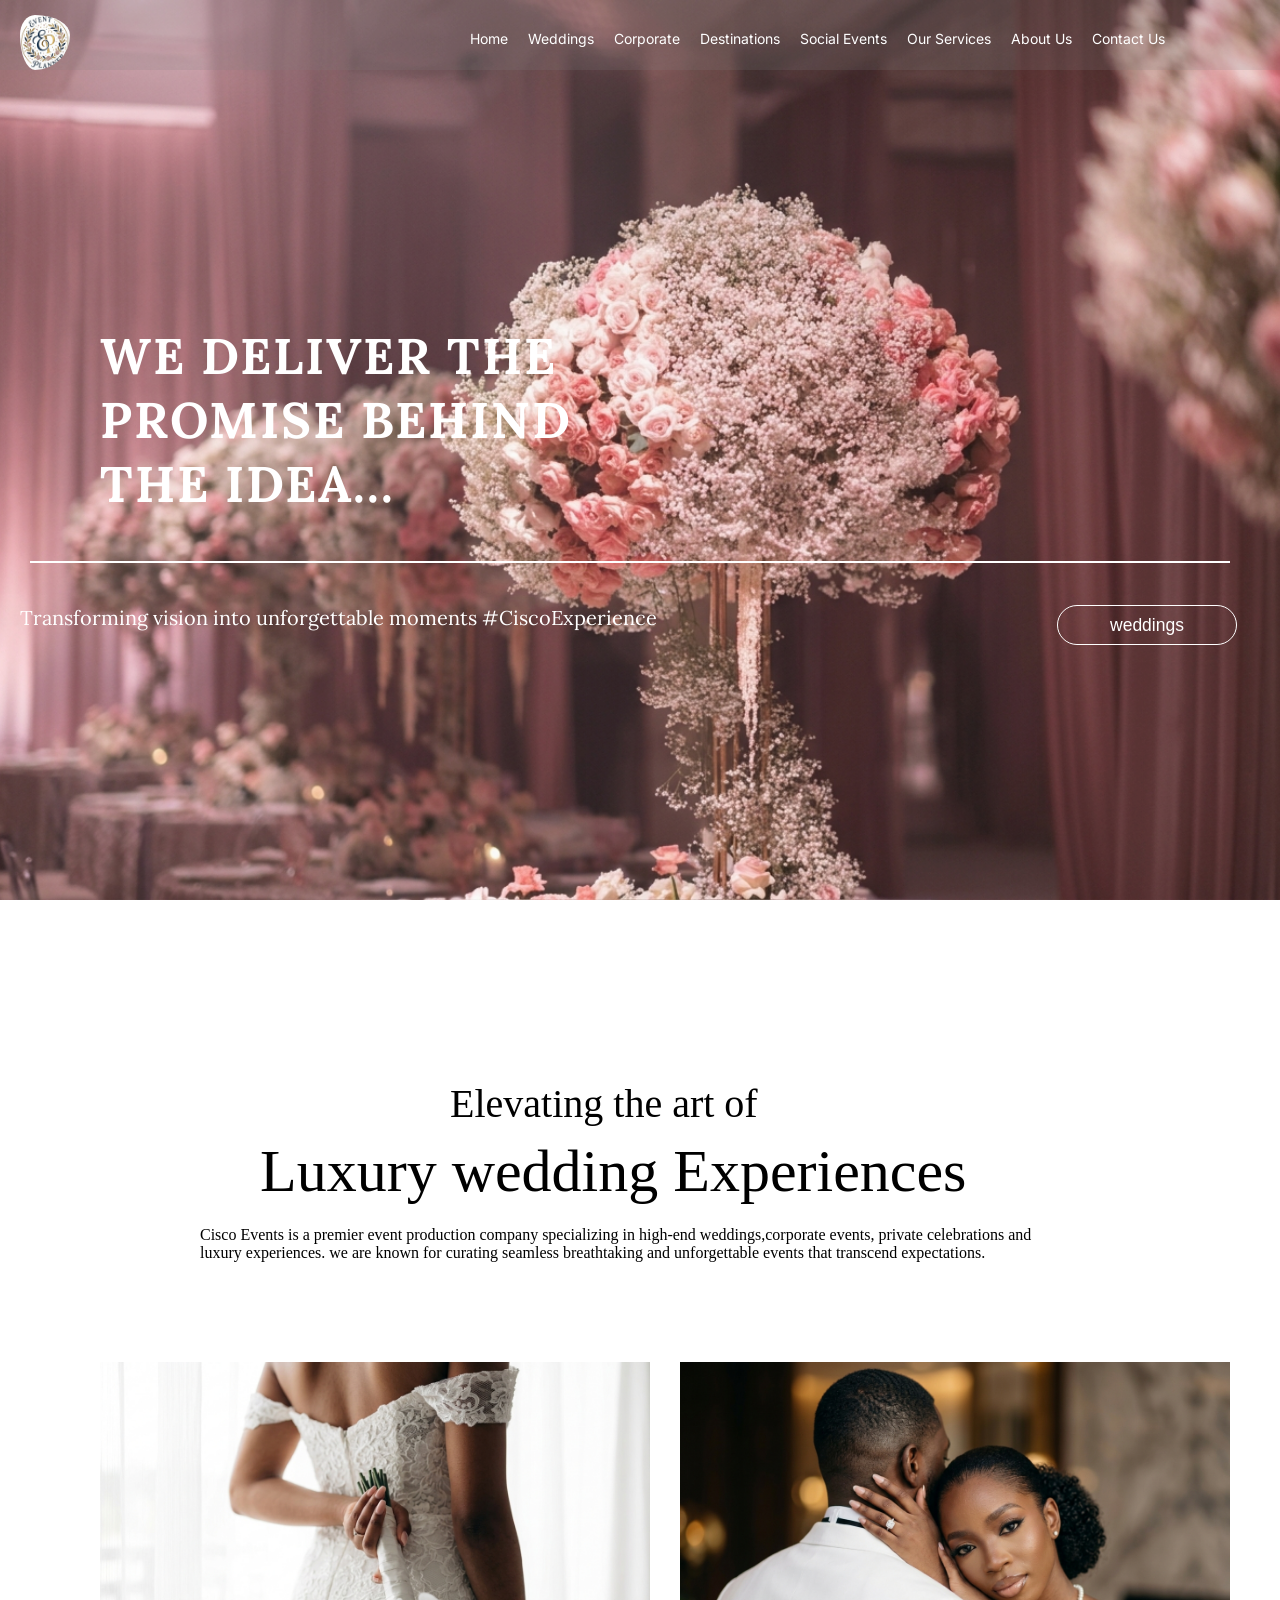
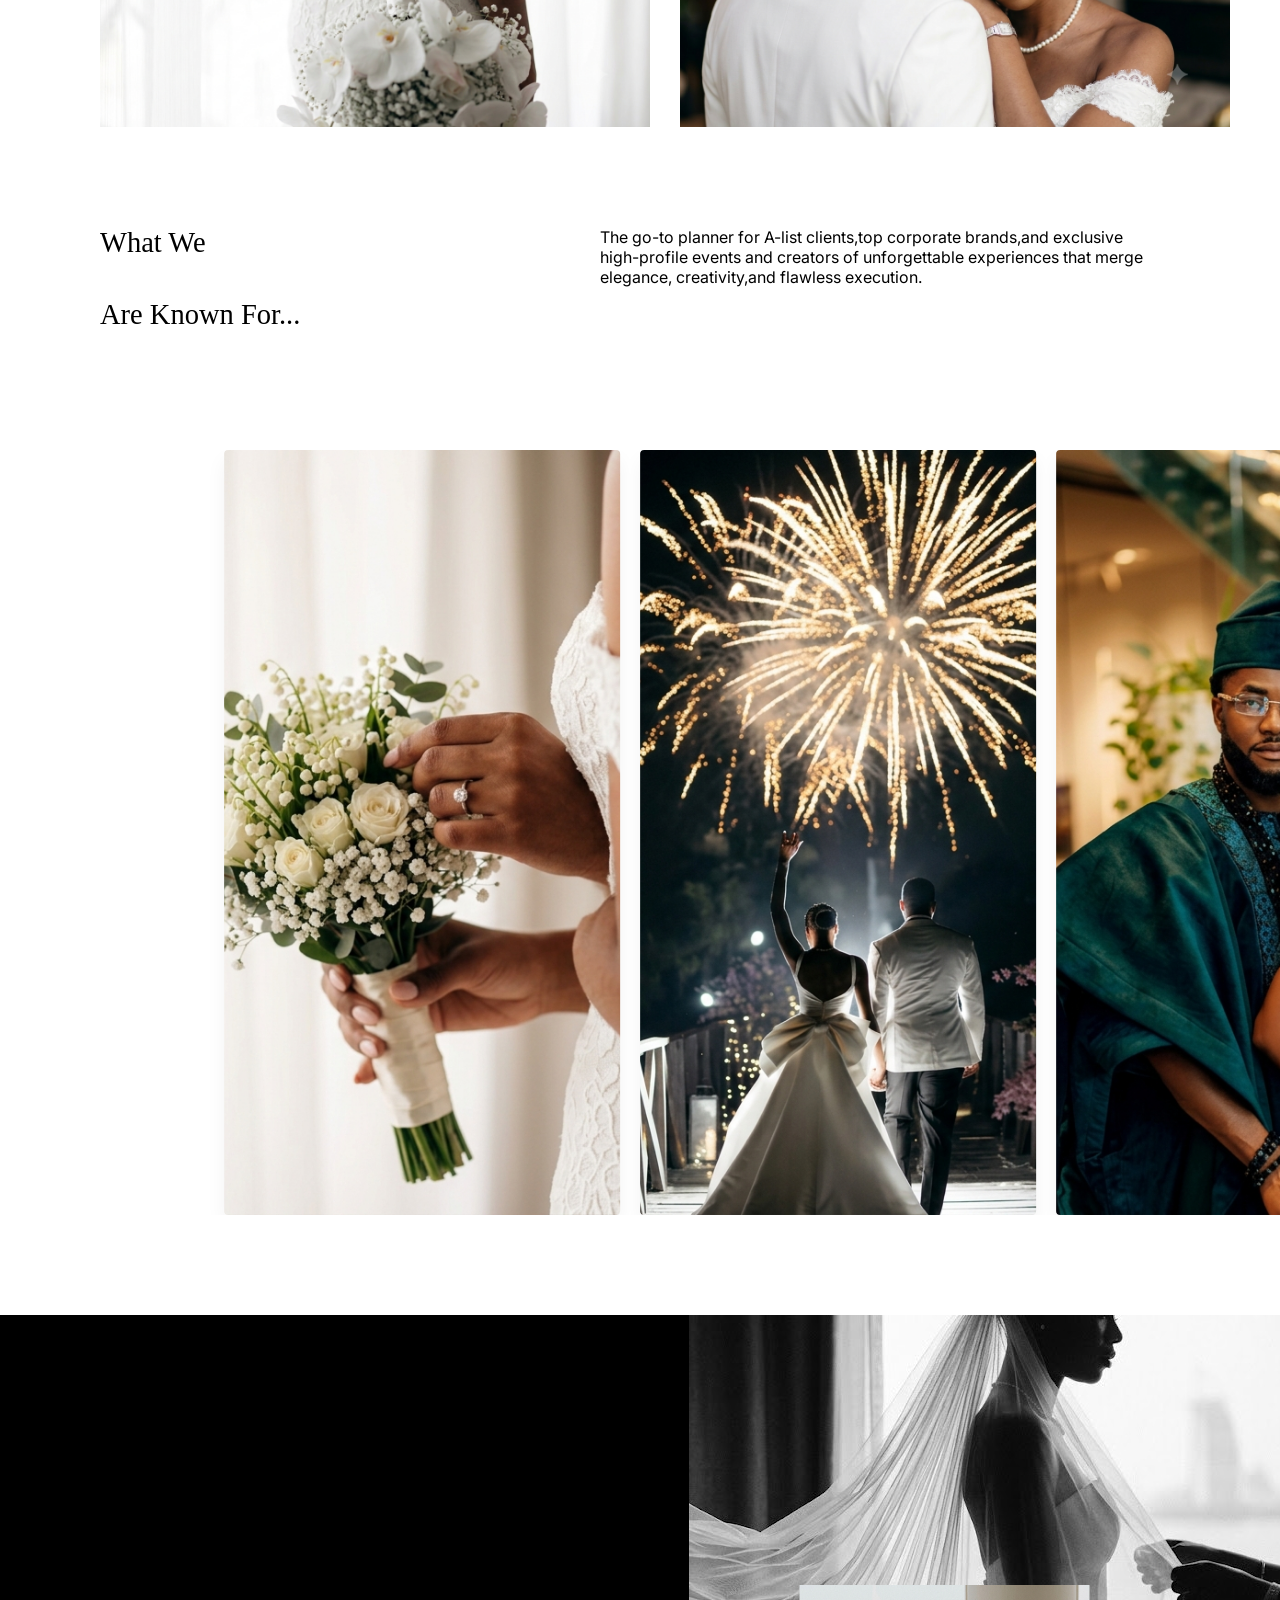
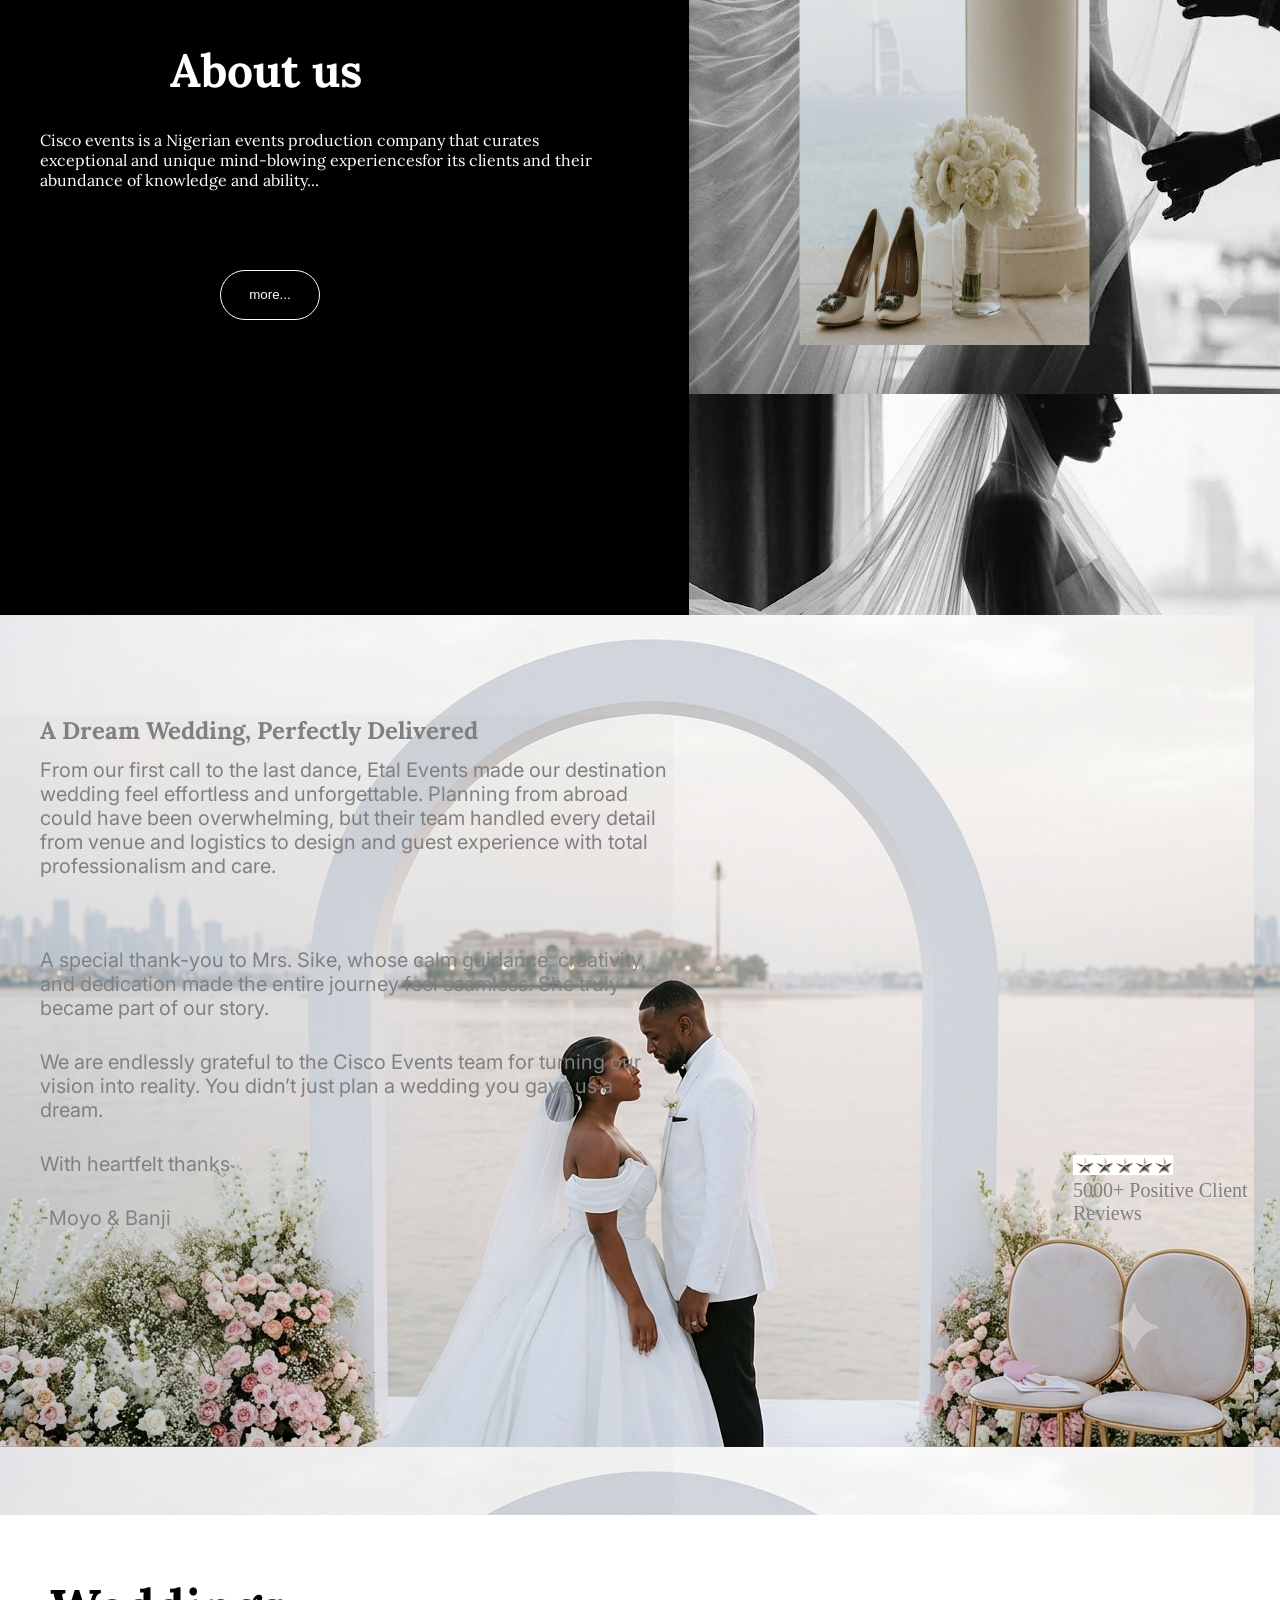
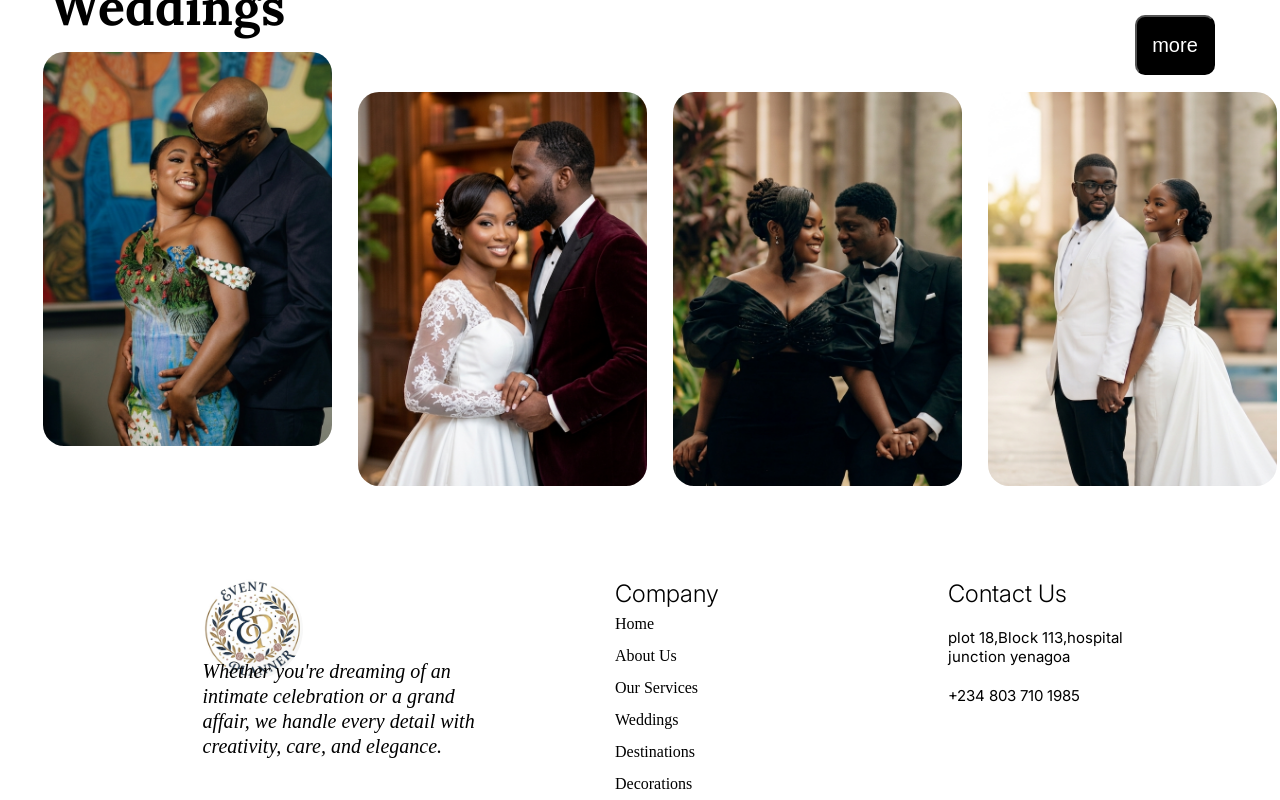
==== index.html @ 51848367 "first commit" ====
<!DOCTYPE html>
<html lang="en">
<head>
    <meta charset="UTF-8">
    <meta name="viewport" content="width=device-width, initial-scale=1.0">
    <title>event-plannerweb</title>
    <link rel="stylesheet" href="style.css">
    <script defer src="index.js"></script>
</head>
<body>
    <div class="desktop">
        <header>
            <nav>
                <img class="logo" src="/event-logo.png" alt="">
                <div class="nav-bar">
                    <a href="index.html">Home</a>
                    <a href="weddings.html">Weddings</a>
                    <a href="corporate.html">Corporate</a>
                    <a href="destinations.html">Destinations</a>
                    <a href="social-event.html">Social Events</a>
                    <a href="our-services.html">Our Services</a>
                    <a href="about-us.html">About Us</a>
                    <a href="https://wa.me/2347062812735" target="_blank">Contact Us</a>
                </div>
            </nav>
            <div class="slider-container">
                <div class="slider-content">
                    <h1>WE DELIVER THE PROMISE BEHIND THE IDEA...</h1>
                    <div class="liner">
                        <div class="line"></div>
                    </div>
                    <div class="underline">
                        <p>Transforming vision into unforgettable moments #CiscoExperience</p>
                        <a href="weddings.html">
                            <button>weddings</button>
                        </a>
                    </div>
                </div>
            </div>
        </header>
        <section class="desktop-section">
            <div class="top-sec">
                <h2>Elevating the art of </h2>
                <h1>Luxury wedding Experiences</h1>
                <p>Cisco Events is a premier event production
                   company specializing in high-end weddings,corporate events,
                   private celebrations and luxury experiences. we are known for curating seamless breathtaking and unforgettable events
                   that transcend expectations.
                </p>
            </div>
            <div class="images">
               <img class="flower" src="/flower.png" alt="">
               <img class="hug" src="/hug.png" alt="">
            </div>
            <div class="mid-sec">
               <div class="known">
                   <h1>What We</h1>
                   <h1>Are Known For...</h1>
                </div>
                <p>The go-to planner for A-list clients,top corporate brands,and exclusive high-profile events 
                and creators of unforgettable experiences that merge elegance, creativity,and flawless execution.
                </p>
            </div>
        </section>
        <main class="desktop-main">
            <div class="slider-container2">
               <div class="slider-track">
                    <div class="slide-group">
                        <div class="image-card" style="background-image: url(/background2.jpg);"></div>
                        <div class="image-card" style="background-image: url(/background3.jpg);"></div>
                        <div class="image-card" style="background-image: url(/background4.jpg);"></div>
                    </div>
                </div>
            </div>      
        </main>
        <div class="about-sec">
            <div class="black">
                <div class="about-text">
                    <h1>About us</h1>
                    <p>Cisco events is a Nigerian events production company
                    that curates exceptional and unique mind-blowing experiencesfor its clients
                    and their abundance of knowledge and ability...
                    </p>
                    <div class="butt">
                       <a href="about-us.html">
                        <button class="mor">more...</button>
                       </a>
                    </div>
                </div>
                <img class="shoe" src="/shoe.png" alt="">
            </div>
            <div class="image-back">
            </div>
        </div>
        <div class="new-sec">
            <div class="first-sec">
                <h2>A Dream Wedding, Perfectly Delivered</h2>
                <p>From our first call to the last dance, Etal Events made our destination wedding feel effortless and unforgettable. Planning from abroad could have been overwhelming, but their team handled every detail  from venue and logistics to design and guest experience with total professionalism and care.
                </p>
                <br>
                <p>A special thank-you to Mrs. Sike, whose calm guidance, creativity, and dedication made the entire journey feel seamless. She truly became part of our story.</p>
                <br>
                <p>We are endlessly grateful to the Cisco Events team for turning our vision into reality. You didn’t just plan a wedding you gave us a dream.</p>
                <br>
                <p>With heartfelt thanks</p>
                <br>
                <p>-Moyo & Banji</p>
            </div>
            <div class="star">
                <img src="/star.jpg" alt="">
                <p>5000+ Positive Client Reviews</p>
            </div>
        </div>
        <div class="weddings">
            <div class="wed">
                <h1>Weddings</h1>
                <a href="weddings.html">
                    <button class="black-butt">more</button>
                </a>
            </div>
        <div class="imaging">
            <div class="wedding-card">
                <img class="wed-im" src="/wedding1.jpg" alt="">
                <div class="text-overlay">
                   <h3 class="tt">Eniola & Tomiwa</h3>
                </div>
            </div>
            <div class="wedding-card">
                <img class="wed-im" src="/wedding2.jpg" alt="">
                <div class="text-overlay">
                   <h3 class="tt">Omotayo & Tobi</h3>
                </div>
            </div>
            <div class="wedding-card">
                <img class="wed-im" src="/wedding3.jpg" alt="">
                <div class="text-overlay">
                    <h3 class="tt">Wendy & Mavin</h3>
                </div>
            </div>
            <div class="wedding-card">
                <img class="wed-im" src="/wedding4.jpg" alt="">
                <div class="text-overlay">
                    <h3 class="tt">Chioma & Olarewaju</h3>
                </div>
            </div>
        </div>
    
        <footer>
            <div class="first-foot">
                <img src="/event-logo.png" alt="">
                <p>Whether you're dreaming of an intimate celebration or a grand affair, we handle every detail with creativity, care, and elegance.</p>
            </div>
            <div class="second-foot">
                <h2>Company</h2>
                <a href="index.html">Home</a>
                <a href="about-us.html">About Us</a>
                <a href="our-services.html">Our Services</a>
                <a href="weddings.html">Weddings</a>
                <a href="destinations.html">Destinations</a>
                <a href="">Decorations</a>
            </div>
            <div class="third-foot">
                <h2>Contact Us</h2>
                <p>plot 18,Block 113,hospital junction
                    yenagoa
                </p>
                <p>+234 803 710 1985</p>
            </div>
        </footer>
    </div>
    </div>



<!-- MOBILE STARTS -->





    <div class="mobile">
        <div id="mobile-head" class="mobile-header">
            <div class="mobile-nav">
                <img src="/event-logo.png" alt="">
                <button class="menu-toggle" id="menuToggle" aria-label="Toggle navigation">
                   <span class="line line-1"></span>
                   <span class="line line-2"></span>
                </button>
                <nav class="nav-menu" id="navMenu"> <!-- Make sure there is NO 'active' class here -->
                    <a href="#home">Home</a>
                    <a href="weddings.html">Weddings</a>
                    <a href="about-us.html">About Us</a>
                    <a href="our-services.html">Our Services</a>
                    <a href="https://wa.me/2347062812735" target="_blank">Contact Us</a>
                </nav>
            </div>
            <h1>WE DELIVER THE PROMISE BEHIND THE IDEA...</h1>
            <div class="blank"></div>
            <p>Transforming vision into unforgettable moments #CiscoExperience</p>
        </div>
        <main class="mobile-main">
            <h2>Elevating the art of</h2>
            <h1>Luxury Wedding Experiences</h1>
            <p>Transforming vision into unforgettable moments #CiscoExperience</p>
            <br>
            <br>
            <div class="mob-flow">
                <img class="mobile-flower" src="/flower.png" alt="">
                <br>
                <br>
                <img class="mobile-hug" src="/hug.png" alt="">
            </div>
        </main>
        <section class="mobile-section">
            <div class="mobile-known">
                <h1>What We</h1>
                <h1>Are Known For...</h1>
            </div>
            <p>The go-to planner for A-list clients,top corporate brands,and exclusive high-profile events 
                and creators of unforgettable experiences that merge elegance, creativity,and flawless execution.</p>
        </section>
        <div class="marquee-container">
           <div class="marquee-content">
                <!-- Original Set of Images -->
               <img src="/background1.jpg" alt="Luxury Decor">
               <img src="/background2.jpg" alt="Wedding Setup">
               <img src="/background3.jpg" alt="Reception Detail">
               <img src="/background4.jpg" alt="Corporate Event">
    
               <!-- Exact Duplicate Set (for seamless looping) -->
               <img src="/background5.jpg" alt="Luxury Decor" >
               <img src="/background1.jpg" alt="Wedding Setup" >
               <img src="/background3.jpg" alt="Reception Detail" >
               <img src="/background5.jpg" alt="Corporate Event" >
            </div>
        </div>
        <div class="mobile-about">
            <div class="mobile-stack">
                <img class="mobile-black" src="/black.jpg" alt="">
                <img class="mobile-shoe" src="/shoe.png" alt="">
            </div>
            <h1>About us</h1>
            <p>Cisco events is a Nigerian events production company that curates exceptional and unique mind-blowing experiences for its clients and their abundance of knowledge and ability…</p>
            <button class="mobile-butt">more</button>
        </div>
        <div class="mobile-nest">
            <div class="mobile-dream">
                <p> overwhelming, but their team handled every detail  from venue and logistics to design and guest experience with total professionalism and care.
                </p>
                <br>
                <p>A special thank-you to Mrs. Sike, whose calm guidance, creativity, and dedication made the entire journey feel seamless. She truly became part of our story.</p>
                <br>
                <p>We are endlessly grateful to the Cisco Events team for turning our vision into reality. You didn’t just plan a wedding you gave us a dream.</p>
                <br>
                <p>With heartfelt thanks</p>
                <br>
                <p>-Moyo & Banji</p>
            </div>
            <div class="mobile-star">
                <img src="/mobile-star.png" alt="">
                <p>5000+ Positive Client Reviews</p>
            </div>
        </div>
        <div class="mobile-weddings">
            <h1>Weddings</h1>
            <button class="wed-butt">more</button>
        </div>
        <div class="mobile-parent">
            <div class="mobile-first">
                <img src="/wedding1.jpg" alt="">
                <img src="/wedding2.jpg" alt="">
            </div>
            <div class="mobile-second">
                <img src="/wedding3.jpg" alt="">
                <img src="/wedding4.jpg" alt="">
            </div>
        </div>
        <h2 class="trust">Trusted by industry leaders</h2>
        <div class="logo-show">
            <div class="logos">
                <img src="/shell-logo.png" alt="">
                <img src="/marvel-logo.png" alt="">
                <img src="/lekoil-logo.png" alt="">
                <img src="/shell-logo.png" alt="">
                <img src="/marvel-logo.png" alt="">
                <img src="/lekoil-logo.png" alt="">


                <img src="/shell-logo.png" alt="" aria-hidden="true">
                <img src="/marvel-logo.png" alt="" aria-hidden="true">
                <img src="/lekoil-logo.png" alt="" aria-hidden="true">
                <img src="/shell-logo.png" alt="" aria-hidden="true">
                <img src="/marvel-logo.png" alt="" aria-hidden="true">
                <img src="/lekoil-logo.png" alt="" aria-hidden="true">

            </div>
        </div>
        <div class="mobile-footer">
            <div class="mob-con">
                <img src="/event-logo.png" alt="">
            </div>
            <p>Whether you're dreaming of an intimate </p>
            <p>celebration or a grand affair,we handle</p>
            <p>every detail with creativity, care, and</p>
            <p>elegance.</p>

            <h3 class="company">company</h3>
            <div class="mobile-ref">
                <a href="index.html">Home</a>
                <a href="about-us.html">About Us</a>
                <a href="our-services.html">Our Services</a>
                <a href="weddings.html">Weddings</a>
                <a href="destinations.html">Destinations</a>
                <a href="destinations.html">Decorations</a>
            </div>
        </div>
    </div>
</body>
</html>
---- style.css ----
@import url('https://fonts.googleapis.com/css2?family=Corinthia:wght@400;700&family=DM+Sans:ital,opsz,wght@0,9..40,100..1000;1,9..40,100..1000&family=Inter:ital,opsz,wght@0,14..32,100..900;1,14..32,100..900&family=Lora:ital,wght@0,400..700;1,400..700&family=Roboto:ital,wght@0,100..900;1,100..900&display=swap');
@import url('https://fonts.googleapis.com/css2?family=DM+Sans:ital,opsz,wght@0,9..40,100..1000;1,9..40,100..1000&family=Inter:ital,opsz,wght@0,14..32,100..900;1,14..32,100..900&family=Lora:ital,wght@0,400..700;1,400..700&display=swap');
@import url('https://fonts.googleapis.com/css2?family=DM+Sans:ital,opsz,wght@0,9..40,100..1000;1,9..40,100..1000&family=Inter:ital,opsz,wght@0,14..32,100..900;1,14..32,100..900&family=Lora:ital,wght@0,400..700;1,400..700&family=Roboto:ital,wght@0,100..900;1,100..900&display=swap');
@view-transition {
  navigation: auto;
}

*{
    margin: 0;
    padding: 0;
    box-sizing: border-box;
}

html {
  scroll-behavior: smooth;
}

body {
    overflow-x: hidden;
    view-transition-name: main-card;
    scroll-behavior: smooth;
    width: 100%;
    height: 100vh;
}

::view-transition-old(main-card) {
    animation: 0.4s ease both slide-out;
} 

::view-transition-new(main-card) {
    animation: 0.4s ease both slide-out;
}

@keyframes slide-out {
    from {opacity: 1; transform: translateX(0);}
    to {opacity: 0; transform: translateX(-20px);}
}

@keyframes slide-in {
    from {opacity: 0; transform: translateY(-20px);}
    to {opacity: 1; transform: translateX(0);}
}

header {
    display: flex;
    background-attachment: fixed;
    background-repeat: no-repeat;
    background-position: center;
    background-size: cover;
}

.slider-container {
    /* position: relative; */
    width: 100%;
    height: 100vh;
    overflow: hidden;
    background: rgba(128, 128, 128, 0.03);
}



.slide {
    width: 100%;
    height: 100%;
    background-size: cover;
    background-position: center;
    background-repeat: no-repeat;
}



.slider-content {
    position: absolute;
    color: white;
    top: 36%;
} 

.slider-content h1 {
    opacity: 0;
    transform: translateX(100%);
    transition: opacity 0.8s ease-out, transform 0.8s cubic-bezier(0.25, 1, 0.5, 1);
    font-size: 50px;
    width: 650px;
    padding-left: 100px;
    letter-spacing: 2px;
    padding-bottom: 45px;
    font-family: "Lora", serif;
}

.slider-content h1.active {
  opacity: 1;
  transform: translateY(0);
}

nav {
    display: flex;
    position: absolute;
    gap: 400px;
    position: fixed;
    width: 1400px;
    background-color: rgba(128, 128, 128, 0.194);
    z-index: 1;
    transform: translateY(-50%);
    transition: opacity 1.0s ease-out, transform 0.8s cubic-bezier(0.25, 1, 0.5, 1);
}

nav.active {
  opacity: 1;
  transform: translateY(0);
}

.logo {
    width: 70px;
    height: 70px;
    border-radius: 50%;
    padding-top: 15px;
    padding-left: 20px;
}


.nav-bar {
    display: flex;
    width: 800px;
    gap: 20px;
    padding-top: 30px;
}

.nav-bar a {
    color: white;
    text-decoration: none;
    font-size:  14px;
    height: 20px;
    font-family: "inter", sans-serif;
}

.nav-bar a:hover {
    color: gray;
    transform: translateY(-5px) scale(1.09);
}


.liner {
    width: 1500px;
    height: 4px;
    padding-left: 30px;

}

.line {
    width: 1200px;
    height: 1.5px;
    background-color: white;
    opacity: 0;
    transform: translateX(50%);
    transition: opacity 0.8s ease-out, transform 0.8s cubic-bezier(0.25, 1, 0.5, 1);
}

.line.active {
  opacity: 1;
  transform: translateY(0);
}

.underline {
    display: flex;
    padding-top: 40px;
    padding-left: 20px;
    gap: 400px;
    
}

.underline p {
    color: white;
    font-size: 20px;
    font-family: "Lora", serif;
    opacity: 0;
    transform: translateY(40px);
    transition: opacity 0.8s ease-out, transform 0.8s cubic-bezier(0.25, 1, 0.5, 1);
}

.underline p.active {
  opacity: 1;
  transform: translateY(0);
}

.underline button {
    width: 180px;
    height:     40px;
    color: white;
    border: 1px solid white;
    background-color: transparent;
    border-radius: 30px;
    cursor: pointer;
    font-size: 17.5px;
    font-weight: 100;
    opacity: 0;
    transform: translateY(40px);
    transition: opacity 0.8s ease-out, transform 0.8s cubic-bezier(0.25, 1, 0.5, 1);
}

.underline button.active {
  opacity: 1;
  transform: translateY(0);
}

.underline button:hover {
    transform: translateX(-7px) scale(1.20);
}

.desktop-section {
    display: flex;
    flex-direction: column;
    padding-top: 180px;
    padding-left: 100px;
    height: 600px;
}

.top-sec {
    display: flex;
    flex-direction: column;
    width: 600px;
    padding-left: 100px;
}

.top-sec h2 {
    padding-left: 250px;
    font-size: 40px;
    font-weight: 300;
    width: 600px;
    transform: translateX(100%);
    transition: opacity 0.8s ease-out, transform 0.8s cubic-bezier(0.25, 1, 0.5, 1);
}

.top-sec h2.active {
  opacity: 1;
  transform: translateY(0);
}

.top-sec h1 {
    padding-left: 60px;
    padding-top: 10px;
    font-size: 60px;
    width: 1200px;
    font-weight: 300;
    transform: translateX(50%);
    transition: opacity 0.8s ease-out, transform 0.8s cubic-bezier(0.25, 1, 0.5, 1);
}

 
.top-sec h1.active {
  opacity: 1;
  transform: translateY(0);
}


.top-sec p {
    width: 850px;
    padding-top: 20px;
    transform: translateY(40px);
    transition: opacity 0.8s ease-out, transform 0.8s cubic-bezier(0.25, 1, 0.5, 1);
}

.top-sec p.active {
  opacity: 1;
  transform: translateY(0);
}

.images {
    display: flex;
    gap: 30px;
}

.images img {
    width: 550px;
    padding-top: 60px;
    transform: translateY(40px);
    transition: opacity 0.8s ease-out, transform 0.8s cubic-bezier(0.25, 1, 0.5, 1);
}

.images img.active {
  opacity: 1;
  transform: translateY(0);
}

.mid-sec {
    display: flex;
    gap: 300px;
    padding-top: 140px;
}


.mid-sec p {
    width: 550px;
    font-family: "inter", sans-serif;
    transform: translateY(40px);
    transition: opacity 0.8s ease-out, transform 0.8s cubic-bezier(0.25, 1, 0.5, 1);
}

.mid-sec p.active {
  opacity: 1;
  transform: translateY(0);
}

.known {
    font-size: 19px;
}

.known h1 {
    font-weight: 100;
    transform: translateY(40px);
    transition: opacity 0.8s ease-out, transform 0.8s cubic-bezier(0.25, 1, 0.5, 1);
}

.known h1.active {
  opacity: 1;
  transform: translateY(0);
}

.desktop-main {
    padding-top: 550px;
}


.slider-container2 {
    position: relative;
    width: 100vw;
    height: 85vh;
    overflow-x: hidden;
}

.slider-track {
    display: flex;
    width: 200vw;
    height: 100%;
}

.slide-group {
    display: flex;
    width: 100vw;
    height: 100%;
    justify-content: space-around;
    padding: 0 2vw;
    gap: 20px;
}

.image-card {
    flex: 1;
    height: 100%;
    background-size: cover;
    background-position: center;
    border-radius: 4px;
    box-shadow: 0 10px 20px rgba(0,0,0,0.05);
    transform: translateX(50%);
    transition: opacity 0.8s ease-out, transform 0.8s cubic-bezier(0.25, 1, 0.5, 1);
}

.image-card.active {
  opacity: 1;
  transform: translateY(0);
}


.about-sec {
    display: flex;
    padding-top: 100px;
}

.black {
    display: flex;
    align-items: center;
    background-color: black;
    color: white;
    width: 700px;
    height: 100vh;
}

.shoe {
    position: absolute;
    width: 290px;
    height: 360px;
    left: 50%; 
    transform: translateX(55%);
    transition: opacity 0.8s ease-out, transform 0.8s cubic-bezier(0.25, 1, 0.5, 1);
}

.shoe.active {
  opacity: 1;
  transform: translateY(0);
}



.about-text {
    display: flex;
    flex-direction: column;
    padding-left: 20px;
}

.about-text h1 {
    padding-left: 150px;
    font-size: 46px;
    font-family: "lora", sans-serif;
    transform: translateY(40px);
    transition: opacity 0.8s ease-out, transform 0.8s cubic-bezier(0.25, 1, 0.5, 1);
}

.about-text h1.active {
  opacity: 1;
  transform: translateY(0);
}

.about-text p {
    width: 600px;
    padding-left: 20px;
    padding-top: 30px;
    font-family: "Lora", serif;
    transform: translateY(40px);
    transition: opacity 0.8s ease-out, transform 0.8s cubic-bezier(0.25, 1, 0.5, 1);
}

.about-text p.active {
  opacity: 1;
  transform: translateY(0);
}

.butt {
    width: 600px;
    height: 100px;
    padding-left: 200px;
    padding-top: 40px;
}

.mor {
    width: 100px;
    height: 50px;
    border-radius: 30px;
    background-color: transparent;
    color: white;
    cursor: pointer;
    border: 1px solid white;
    transform: translateY(40px);
    transition: opacity 0.8s ease-out, transform 0.8s cubic-bezier(0.25, 1, 0.5, 1);
}

.mor.active {
  opacity: 1;
  transform: translateY(0);
}

.mor:hover {
    color: #000000;
    background-color: white;
    transform: scale(1.1);
}

.image-back {
    background-image: url(/black.jpg);
    background-color: rgba(18, 11, 11, 0.103);
    width: 600px;
}

.new-sec {
    display: flex;
    gap: 400px;
    padding-top: 100px;
    height: 100vh;
    background-image: url(/love.png);
    
}

.first-sec {
    width: 800px;
    padding-left: 40px;
    background: rgba(18, 11, 11, 0.02);

   
}
.first-sec h2 {
    color: gray;
    font-family: "lora", sans-serif;
    transform: translateY(40px);
    transition: opacity 0.8s ease-out, transform 0.8s cubic-bezier(0.25, 1, 0.5, 1);
}

.first-sec h2.active {
  opacity: 1;
  transform: translateY(0);
}

.first-sec p {
    padding-top: 12px;
    color: gray;
    font-size: 20px;
    font-family: "inter", sans-serif;
    transform: translateY(40px);
    transition: opacity 0.8s ease-out, transform 0.8s cubic-bezier(0.25, 1, 0.5, 1);
}

.first-sec p.active {
  opacity: 1;
  transform: translateY(0);
}

.star {
    padding-top: 400px;
}

.star p {
    color: gray;
    font-size: 20px;
    transform: translateY(40px);
    transition: opacity 0.8s ease-out, transform 0.8s cubic-bezier(0.25, 1, 0.5, 1);
}

.star p.active {
  opacity: 1;
  transform: translateY(0);
}

.star img {
    width: 100px;
    transform: translateY(40px);
    transition: opacity 0.8s ease-out, transform 0.8s cubic-bezier(0.25, 1, 0.5, 1);
}

.star img.active {
  opacity: 1;
  transform: translateY(0);
}

.weddings {
    display: flex;  
    flex-direction: column;
    height: 700px;
    gap: 10px;
}

.wed {
    display: flex;
    height: 200px;
    gap: 850px;
    padding-top: 60px;
    padding-left: 50px;
}

.wed h1 {
    font-size: 50px; 
    font-family: "lora", sans-serif;
    transform: translateY(40px);
    transition: opacity 0.8s ease-out, transform 0.8s cubic-bezier(0.25, 1, 0.5, 1);
}

.wed h1.active {
  opacity: 1;
  transform: translateY(0);
}

.black-butt {
    width: 80px;
    height: 60px;
    border-radius: 10px;
    color: white;
    background-color: black;
    font-size: 20px;
    cursor: pointer;
    transform: translateY(40px);
    transition: opacity 0.8s ease-out, transform 0.8s cubic-bezier(0.25, 1, 0.5, 1);
}

.black-butt.active {
  opacity: 1;
  transform: translateY(0);
}

.black-butt:hover {
    background-color: rgba(128, 128, 128, 0.228);
    color: #000000;
    border: none;
}

.imaging {
    display: flex;
    padding-left: 40px;
    gap: 20px;

}


    
.wedding-card {
    width: 300px;
    height: 400px;
    position: relative;
    border-radius: 24px;      
    overflow: hidden;     
    cursor: pointer;
    border: 3px solid transparent;
    transform: translateY(40px);
    transition: opacity 0.8s ease-out, transform 0.8s cubic-bezier(0.25, 1, 0.5, 1); 
}

.wedding-card.active {
  opacity: 1;
  transform: translateY(0);
}

     
.wed-im {
    width: 100%;
    height: 100%;
    object-fit: cover;
    /* transition: transform 0.5 ease;  */
} 

.text-overlay {
    position: absolute;
    bottom: 0;
    left: 0;
    width: 100%;
    height: 50%;
    background: linear-gradient(to top, rgba(0, 0, 0, 0.8) 0%, rgba(0, 0, 0, 0) 100%);
    display: flex;
    align-items: flex-end;
    justify-content: center;
    padding-bottom: 30px;
    opacity: 0;
    transition: opacity 0.4s ease;
}

.tt {
    color: white;
    font-size: 33px;
    font-family: "Corinthia", cursive;
    margin: 0;
    transform: translateY(20px);
    transition: transform 0.4s ease;
}

.wedding-card:hover .text-overlay {
    opacity: 1;
}

.wedding-card:hover .tt {
    transform: translateY(0);
}

.wedding-card:hover .wed-im {
    transform: scale(1.07);
}

.new-main {
    height: 200px;
    padding-bottom: 1200px;
}

footer {
    display: flex;
    /* gap: 200px; */
    justify-content: space-evenly;
    height: 300px;
    width: 100%;
    padding-top: 40px;
    padding-left: 50px;
}

.first-foot {
    display: flex;
    flex-direction: column;
    gap: 20px;
    padding-left: 20px;
    width: 300px;
    transform: translateY(40px);
    transition: opacity 0.8s ease-out, transform 0.8s cubic-bezier(0.25, 1, 0.5, 1);
}

.first-foot.active {
  opacity: 1;
  transform: translateY(0);
}



.first-foot p {
    line-height: 25px;
    font-style: italic;
    font-size: 20px;
    transform: translateY(40px);
    transition: opacity 0.8s ease-out, transform 0.8s cubic-bezier(0.25, 1, 0.5, 1);
}

.first-foot p.active {
  opacity: 1;
  transform: translateY(0);
}

.first-foot img {
    width: 100px;
    height: 100px;
    border-radius: 50%;
    transform: translateY(40px);
    transition: opacity 0.8s ease-out, transform 0.8s cubic-bezier(0.25, 1, 0.5, 1);
}

.first-foot img.active {
  opacity: 1;
  transform: translateY(0);
}

.second-foot {
    display: flex;
    flex-direction: column;
    width: 200px;
    transform: translateY(40px);
    transition: opacity 0.8s ease-out, transform 0.8s cubic-bezier(0.25, 1, 0.5, 1);
}

.second-foot.active {
  opacity: 1;
  transform: translateY(0);
}

.second-foot h2 {
    font-family: "inter", sans-serif;
    font-weight: 300;
    transform: translateY(40px);
    transition: opacity 0.8s ease-out, transform 0.8s cubic-bezier(0.25, 1, 0.5, 1);
}

.second-foot h2.active {
  opacity: 1;
  transform: translateY(0);
}

.second-foot a {
    text-decoration: none;
    color: #000000;
    line-height: 32px;
    transform: translateY(40px);
    transition: opacity 0.8s ease-out, transform 0.8s cubic-bezier(0.25, 1, 0.5, 1);
}

.second-foot a.active {
  opacity: 1;
  transform: translateY(0);
}

.second-foot a:hover {
    font-size: 20px;
}

.third-foot {
    display: flex;
    flex-direction: column;
    transform: translateY(40px);
    transition: opacity 0.8s ease-out, transform 0.8s cubic-bezier(0.25, 1, 0.5, 1);
}

.third-foot.active {
  opacity: 1;
  transform: translateY(0);
}

.third-foot p {
    width: 200px;
    padding-top: 20px;
    font-family: "inter", sans-serif;
    font-size: 15px;
    transform: translateY(40px);
    transition: opacity 0.8s ease-out, transform 0.8s cubic-bezier(0.25, 1, 0.5, 1);
}

.third-foot p.active {
  opacity: 1;
  transform: translateY(0);
}
  
.third-foot h2 {
    font-family: "inter", sans-serif;
    font-family: 20px;
    font-weight: 300;
    transform: translateY(40px);
    transition: opacity 0.8s ease-out, transform 0.8s cubic-bezier(0.25, 1, 0.5, 1);
}

.third-foot h2.active {
  opacity: 1;
  transform: translateY(0);
}

.mobile {
    display: none;
}




@media screen and (max-width: 768px) {
    body{
        display: flex;
        align-items: center;
        justify-content: center;
        flex-direction: column;
    }
    
    .desktop {
        display: none;
    }

    .mobile {
        padding-top: 500%;
        display: flex;
        align-items: center;
        justify-content: center;
        flex-direction: column;
        width: 100%;
        height: fit-content;
    }

    .mobile-header {
        display: flex;
        align-items: center;
        justify-content: center;
        flex-direction: column;
        background-attachment: fixed;
        background-repeat: no-repeat;
        background-position: center;
        background-size: cover;
        height: 800px;
        width: 100%;
        gap: 20px;
        background-size: cover;
    }
    
   /* ==========================================================================
   1. NAVIGATION CONTAINER & LOGO
   ========================================================================== */
.mobile-nav {
    display: flex;
    justify-content: space-between;
    align-items: center;
    padding: 20px;
    width: 100%;
    background-color: #11111145; /* Dark theme match */
    color: #fff;
    position: relative;
    z-index: 100;
    box-sizing: border-box;
}

/* ==========================================================================
   2. HAMBURGER BUTTON (Outer Wrapper)
   ========================================================================== */
.menu-toggle {
    background: none;
    border: none;
    cursor: pointer;
    display: flex;
    flex-direction: column;
    justify-content: space-between;
    width: 30px;
    height: 16px; /* Height determines the spacing between the 2 lines */
    padding: 0;
    position: relative;
    z-index: 101;
}

/* ==========================================================================
   3. HAMBURGER LINES (Default Closed State - Parallel Lines)
   ========================================================================== */
.line {
    display: block;
    width: 100%;
    height: 2px;
    background-color: #fff;
    transition: transform 0.3s ease, opacity 0.3s ease;
    transform-origin: center; /* Crucial for rotating cleanly from the middle */
}

/* Ensure lines start perfectly flat on page load */
.line-1 {
    transform: translateY(0) rotate(0deg);
}

.line-2 {
    transform: translateY(0) rotate(0deg);
}

/* ==========================================================================
   4. ACTIVE STATE (When clicked, form a clean "X")
   ========================================================================== */
/* Move line 1 down to the middle and spin it 45 degrees */
.menu-toggle.active .line-1 {
    transform: translateY(7px) rotate(45deg); 
} 

/* Move line 2 up to the middle and spin it -45 degrees */
.menu-toggle.active .line-2 {
    transform: translateY(-7px) rotate(-45deg);
}

/* ==========================================================================
   5. DROPDOWN MENU (Default Closed State - Completely Hidden)
   ========================================================================== */
.nav-menu {
    position: absolute;
    top: 100%;
    left: 0;
    width: 100%;
    background-color: black;
    display: flex; /* Keep flex layout but hide it visually */
    flex-direction: column;
    align-items: center;
    gap: 20px;
    padding: 40px 0;
    
    /* --- KEY FIXES FOR HIDING --- */
    opacity: 0;
    visibility: hidden; /* This completely hides the menu on page load */
    transform: translateY(-10px); /* Slightly tucked up */
    transition: opacity 0.3s ease, transform 0.3s ease, visibility 0.3s ease;
}

/* ==========================================================================
   6. DROPDOWN MENU ACTIVE STATE (Slides down & fades in when clicked)
   ========================================================================== */
.nav-menu.active {
    opacity: 1;
    visibility: visible; /* Makes it interactive and visible */
    transform: translateY(0px); /* Slides down to original position */
}

/* Links Styling */
.nav-menu a {
    color: #fff;
    text-decoration: none;
    font-size: 1.2rem;
    letter-spacing: 1px;
    transition: color 0.2s;
}

.nav-menu a:hover {
    color: #c5a880; /* Gold/champagne hover */
}


    .nav-menu a {
        color: #fff;
        text-decoration: none;
        font-size: 1.2rem;
        letter-spacing: 1px;
        transition: color 0.2s;
    }

    .nav-menu a:hover {
        color: #c5a880; /* Subtle gold/champagne hover color */
    }

    .nav-menu.active {
        opacity: 1;
        visibility: visible;
        transform: translateY(0px);
    }



    .mobile-nav img {
        width: 50px;
        height: 50px;
        border-radius: 50%;
    }

    .mobile-header h1 {
        width: 600px;
        text-align: center;
        color: white;
        padding-top: 75px;
        font-size: 46px;
    }

    .blank {
        width: 500px;
        height: 1px;
        border: 1px solid white;
    }

    .mobile-header p {
        color: white;
        font-size: 20px;
    }

    .mobile-main {
        display: flex;
        flex-direction: column;
        text-align: center;
        padding-top: 30px;
        height: 650px;
    }

    .mobile-flower {
        width: 700px;
        height: 300px;
        object-fit: cover;
    }

    .mobile-hug {
        width: 700px;
        height: 300px;
        object-fit: cover;
    }

    .mobile-section {
        display: flex;
        flex-direction: column;
        padding-top: 150px;
        padding-left: 30px;
        width: 100%;
    }

    .mobile-known {
        display: flex;
        flex-direction: column;
    }

    .mobile-known h1 {
        font-weight: 300;
    }

    .mobile-section p {
        width: 500px;
        padding-top: 15px;
        font-family: "inter", sans-serif;
        font-size: 14px;
    }

    /* 1. Hide the horizontal scrollbar */
.marquee-container {
  overflow: hidden;
  width: 100%;
  white-space: nowrap;
  display: flex;
  background-color: #ffffff; /* Clean luxury background */
  padding: 20px 0;
}

/* 2. Track holding the images */
.marquee-content {
  display: flex;
  gap: 20px; /* Space between images */
  /* Adjust '30s' to make the scroll faster or slower */
  animation: scrollContinuous 30s linear infinite; 
}

/* 3. Style individual images */
.marquee-content img {
  width: 350px; /* Match the size of the luxury portrait images */
  height: 450px;
  object-fit: cover;
  border-radius: 4px; /* Subtle soft edges */
  flex-shrink: 0; /* Stop images from compressing */
}

/* 4. Optional: Pause the scroll when the user hovers over it */
/* .marquee-container:hover .marquee-content {
  animation-play-state: paused;
} */

/* 5. The Infinite Loop Animation */
@keyframes scrollContinuous {
  0% {
    transform: translateX(0);
  }
  100% {
    /* Moves the track left by half its total width (one full set of images) */
    transform: translateX(-50%);
  }
}

.mobile-about {
    display: flex;
    flex-direction: column; 
    background-color: black;
    width: 100%;
    height: 550px;
    padding-left: 20px;
    padding-top: 15px;
}

.mobile-stack {
    display: flex;
    flex-direction: column;
    position: relative;
}

.mobile-black {
    width: 670px;
    height: 300px;
    flex-shrink: 0;
}

.mobile-shoe {
    width: 200px;
    top: 20%;
    left: 5%;
    position: absolute;
}

.mobile-about h1 {
    color: white;
    padding-top: 20px;
}

.mobile-about p {
    color: white;
    padding-top: 20px;
    padding-bottom: 20px;
}

.mobile-butt {
    width: 100px;
    height: 35px;
    color: white;
    background-color: black;
    border: 1px solid white;
    border-radius: 30px;
    
}

.mobile-nest {
    background-image: url(/love.png);
    width: 100%;
    background-position: center;
    background-size: cover;
}

.mobile-dream {
    display: flex;
    width: 100%;
    height: 400px;
    flex-direction: column;
}

.mobile-dream p {
    width: 620px;
    padding-top: 7px;
    padding-left: 9px;
    color: gray;    
}

.mobile-star {
    display: flex;
    width: 100%;
    flex-direction: column;
    padding-left: 500px;
    padding-bottom: 30px;
}

.mobile-star img {
    width: 100px;
}

.mobile-weddings {
    display: flex;
    width: 100%;
    height: 150px;
    gap: 500px;
    padding-left: 30px;
    padding-top: 30px;
}

.wed-butt {
    width: 50px;
    height: 40px;
    border-radius: 10px;
    background-color: #000000;
    color: white;
    border: none;
}

.mobile-parent {
    display: flex;
    flex-direction: column;
    gap: 20px;
}

.mobile-first {
    display: flex;
    gap: 20px;
}

.mobile-first img {
    width: 300px;
    height: 320px;
    border-radius: 24px;
    object-fit: cover;
}

.mobile-second {
    display: flex;
    gap: 20px;
}

.mobile-second img {
    width: 300px;
    height: 320px;
    border-radius: 24px;
    object-fit: cover;  
}

.trust {
    padding-top: 30px;
    font-family: "inter", sans-serif;
    font-size: 16px;
}

.logo-show {
    overflow-x: hidden;
  width: 100%;
  white-space: nowrap;
  display: flex;
  background-color: #ffffff; /* Clean luxury background */
  padding: 20px;
  padding-top: 30px;
}

.logos {
     display: flex;
     align-items: center;
  gap: 20px; /* Space between images */
  /* Adjust '30s' to make the scroll faster or slower */
  animation: scrollContinuous 60s linear infinite; 
}

.logos img {
    width: 150px;
    height: 50px;
    object-fit: contain;
}

.mobile-footer {
    display: flex;
    flex-direction: column;
    padding-top: 60px;
    text-align: center;
}

.mobile-footer p {
    font-family: "inter", sans-serif;
    font-size: 13px;
    padding-top: 5px;
}

.mob-con {
    width: 100%;
    padding-left: 10px;
}

.mobile-footer img {
    width: 80px;
    height: 80px;
    border-radius: 50%;
}

.company {
    padding-top: 10px;
}

.mobile-ref {
    display: flex;
    flex-direction: column;
}

.mobile-ref a {
    text-decoration: none;
    color: #000000;
    font-family: "inter", sans-serif;
    font-size: 13px;
    padding-top: 10px;

}


}


@media screen and (max-width: 450px) {
    .mobile {
        padding-top: 3700px;
    }

     .mobile-header {
        display: flex;
        align-items: center;
        justify-content: center;
        flex-direction: column;
        background-attachment: fixed;
        background-repeat: no-repeat;
        background-position: center;
        background-size: cover;
        height: 800px;
        width: 450px;
        gap: 20px;
        background-size: cover;
    }

    .mobile-header h1 {
        width: 400px;
        font-size: 30px;
    }

    .blank {
        width: 400px;
    }

    .mobile-header p {
        font-size: 13px;
        font-family: "inter", sans-serif;
    }

    .mobile-main h1 {
        font-size: 30px;
    }

    .mobile-main p {
        font-size: 13px;
    }

    .marquee-content img {
        width: 200px;
        height: 380px;
    }

    .mobile-flower {
        width: 400px;
        height: 300px;
        object-fit: cover;
    }

    .mob-flow {
        width: 100%;
        padding-left: 20px;
    }

    .mobile-hug {
        width: 400px;
    }

    .mobile-section p {
        width: 400px;
    }

    .mobile-black {
        width: 400px;
    }

    .mobile-shoe {
        width: 150px;
        left: 2%;
    }

    .mobile-dream p {
        width: 400px;
    }

    .mobile-star {
        padding-left: 60px;
    }

    .mobile-weddings {
        gap: 200px;
        padding-top: 55px;
        padding-left: 20px;
    }

    .mobile-first {
        width: 450px;
        padding-left: 20px;
    }

    .mobile-first img {
        width: 200px;
    }

    .mobile-second {
        padding-left: 20px;
    }

    .mobile-second img {
        width: 200px;
    }


}


@media screen and (max-width: 320px) {


    .mobile {
        overflow-x: hidden;
    }


    .mobile-header {
        display: flex;
        align-items: center;
        justify-content: center;
        flex-direction: column;
        background-attachment: fixed;
        background-repeat: no-repeat;
        background-position: center;
        background-size: cover;
        height: 800px;
        width: 320px;
        gap: 20px;
        padding-bottom: 30px;
        
    }

    .blank {
        width: 290px;
    }

    .mobile-header p {
        font-size: 12px;
        padding-bottom: 10px;
        padding-left: 10px;
    }

    .mobile-nav img {
        width: 50px;
        height: 50px;
    }

    .mobile-header h1 {
        width: 320px;
    }

    .marquee-container {
        padding-bottom: 390px;
        width: 320px;
    }

    .mobile-about {
        padding-top: 30px;
        padding-bottom: 20px;
    }

    .mob-flow {
        width: 100%;
        padding-left: 0px;
    }

    .mobile-flower {
        width: 80%;
    }

    .mobile-hug {
        width: 80%;
    }

    .mobile-known {
        padding-top: 20px;
    }

    .mobile-known h1 {
        font-size: 20px;
    }

    .mobile-section p {
        width: 90%;
        font-size: 14px;
    }

    .mobile-black {
        width: 100%;
    }

    .mobile-dream p {
        width: 100%;
    }

    .mobile-weddings {
        padding-bottom: 20px;
        gap: 90px;
    }

    .mobile-parent {
        width: 100%;
        gap: 15px;
    }

    .mobile-first {
        width: 320px;
        gap: 15px;
    }

    .mobile-second {
        gap: 15px;
    }

    .logo-show {
        width: 100%;
        overflow: visible;
    }


    .mobile-first img {
        width: 135px;
    }

    .mobile-second img {
        width: 135px;
    }

}
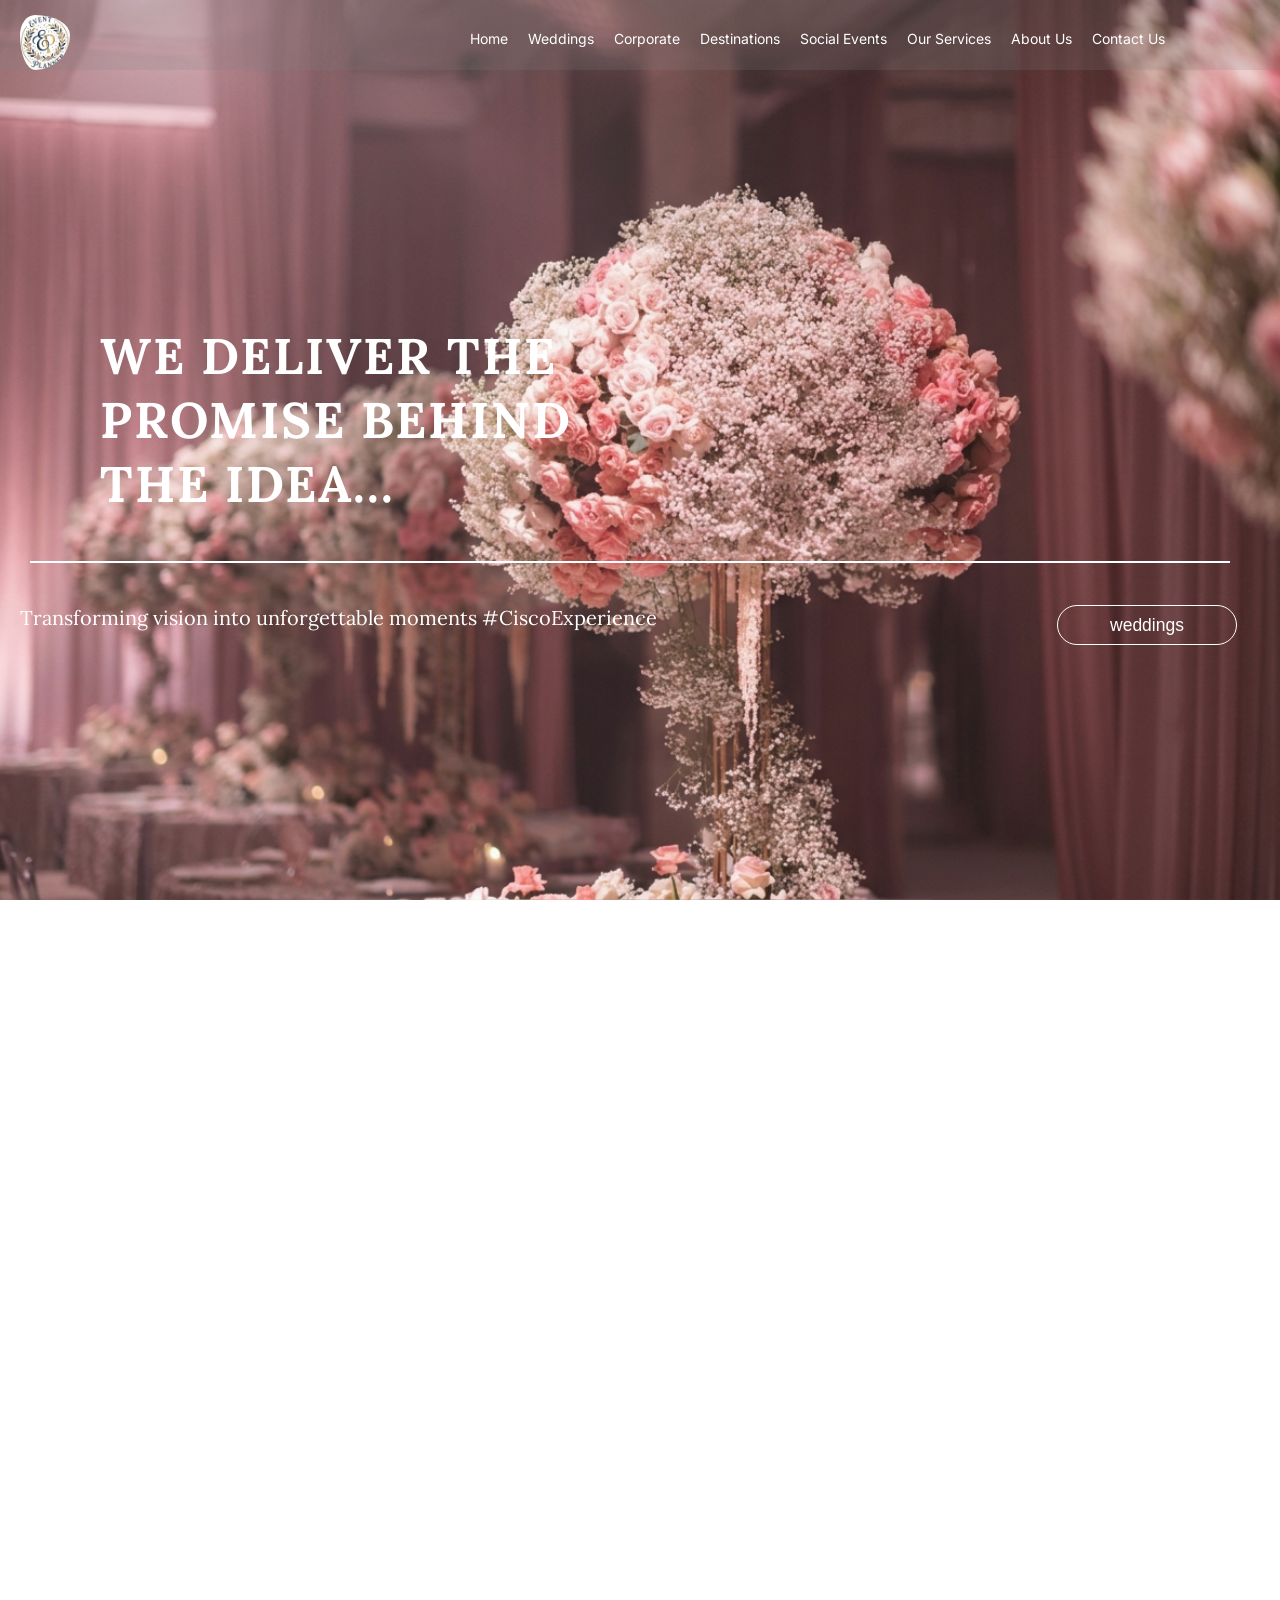
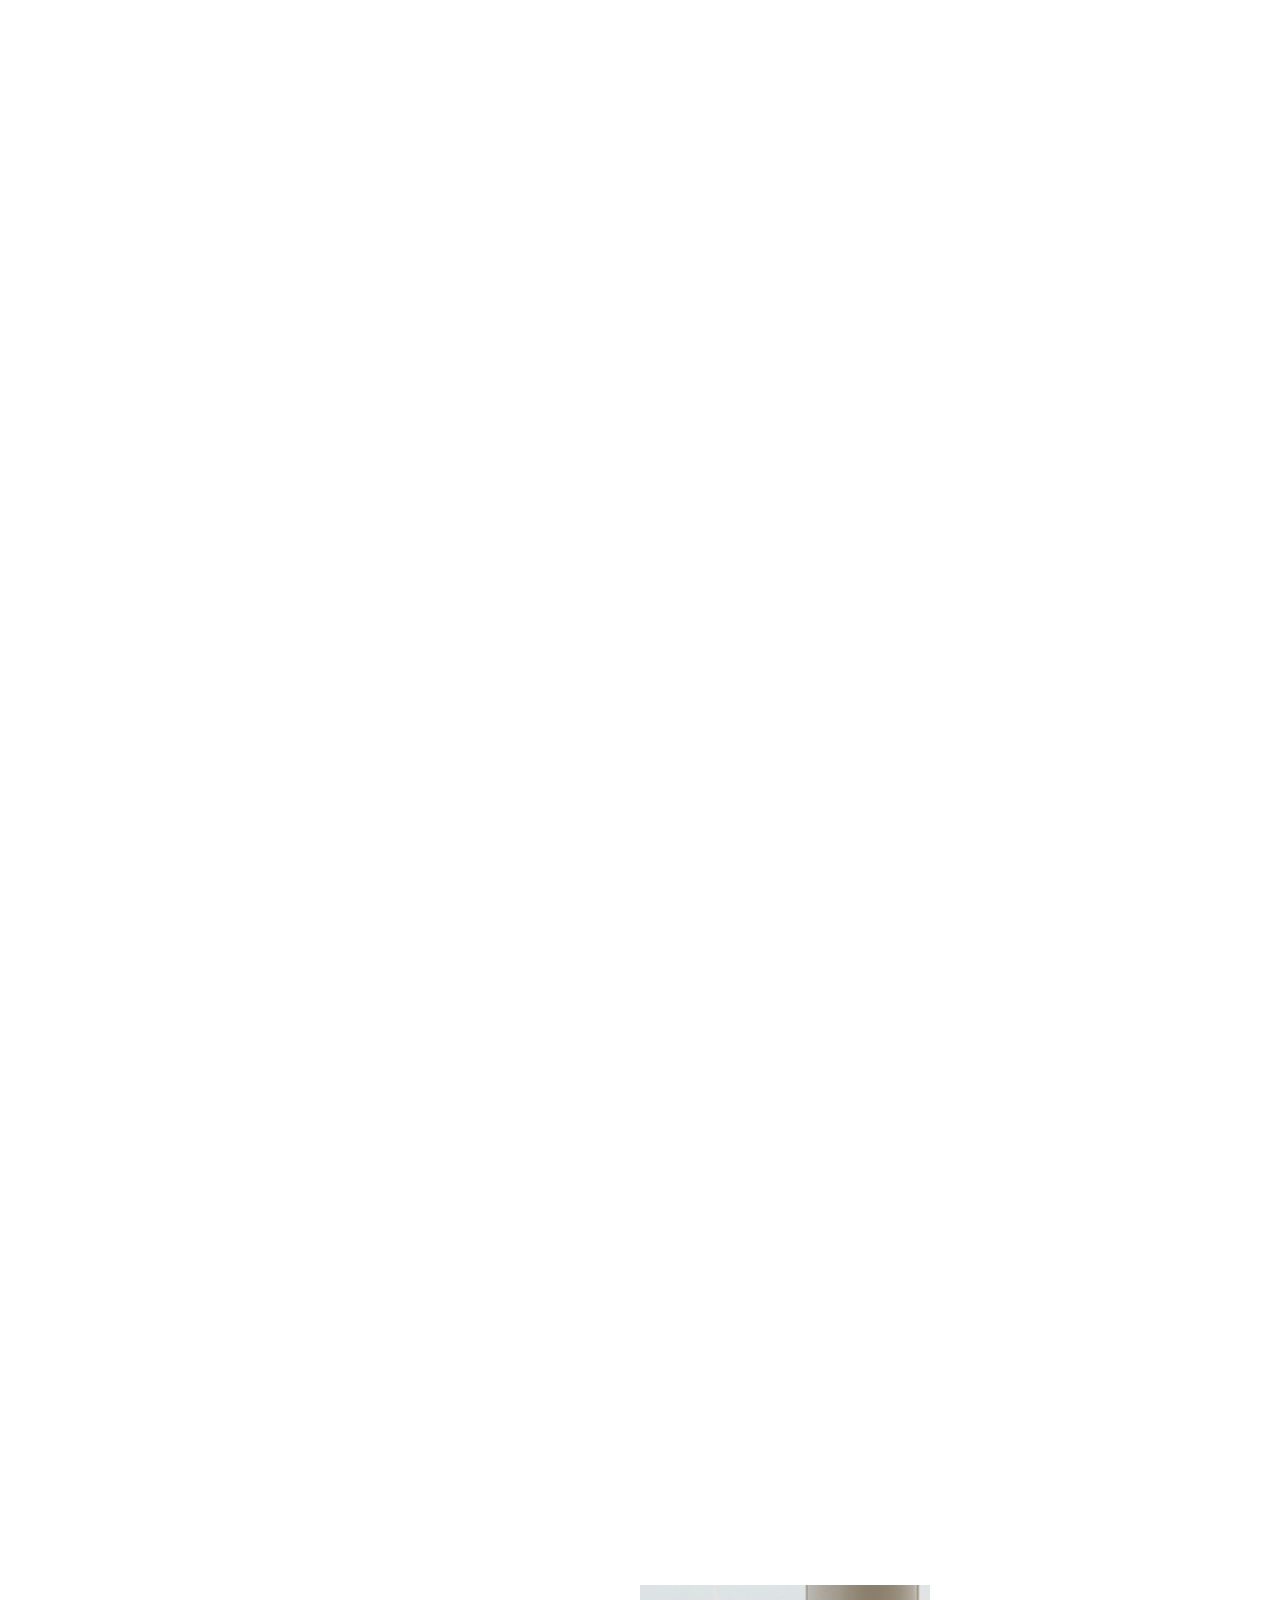
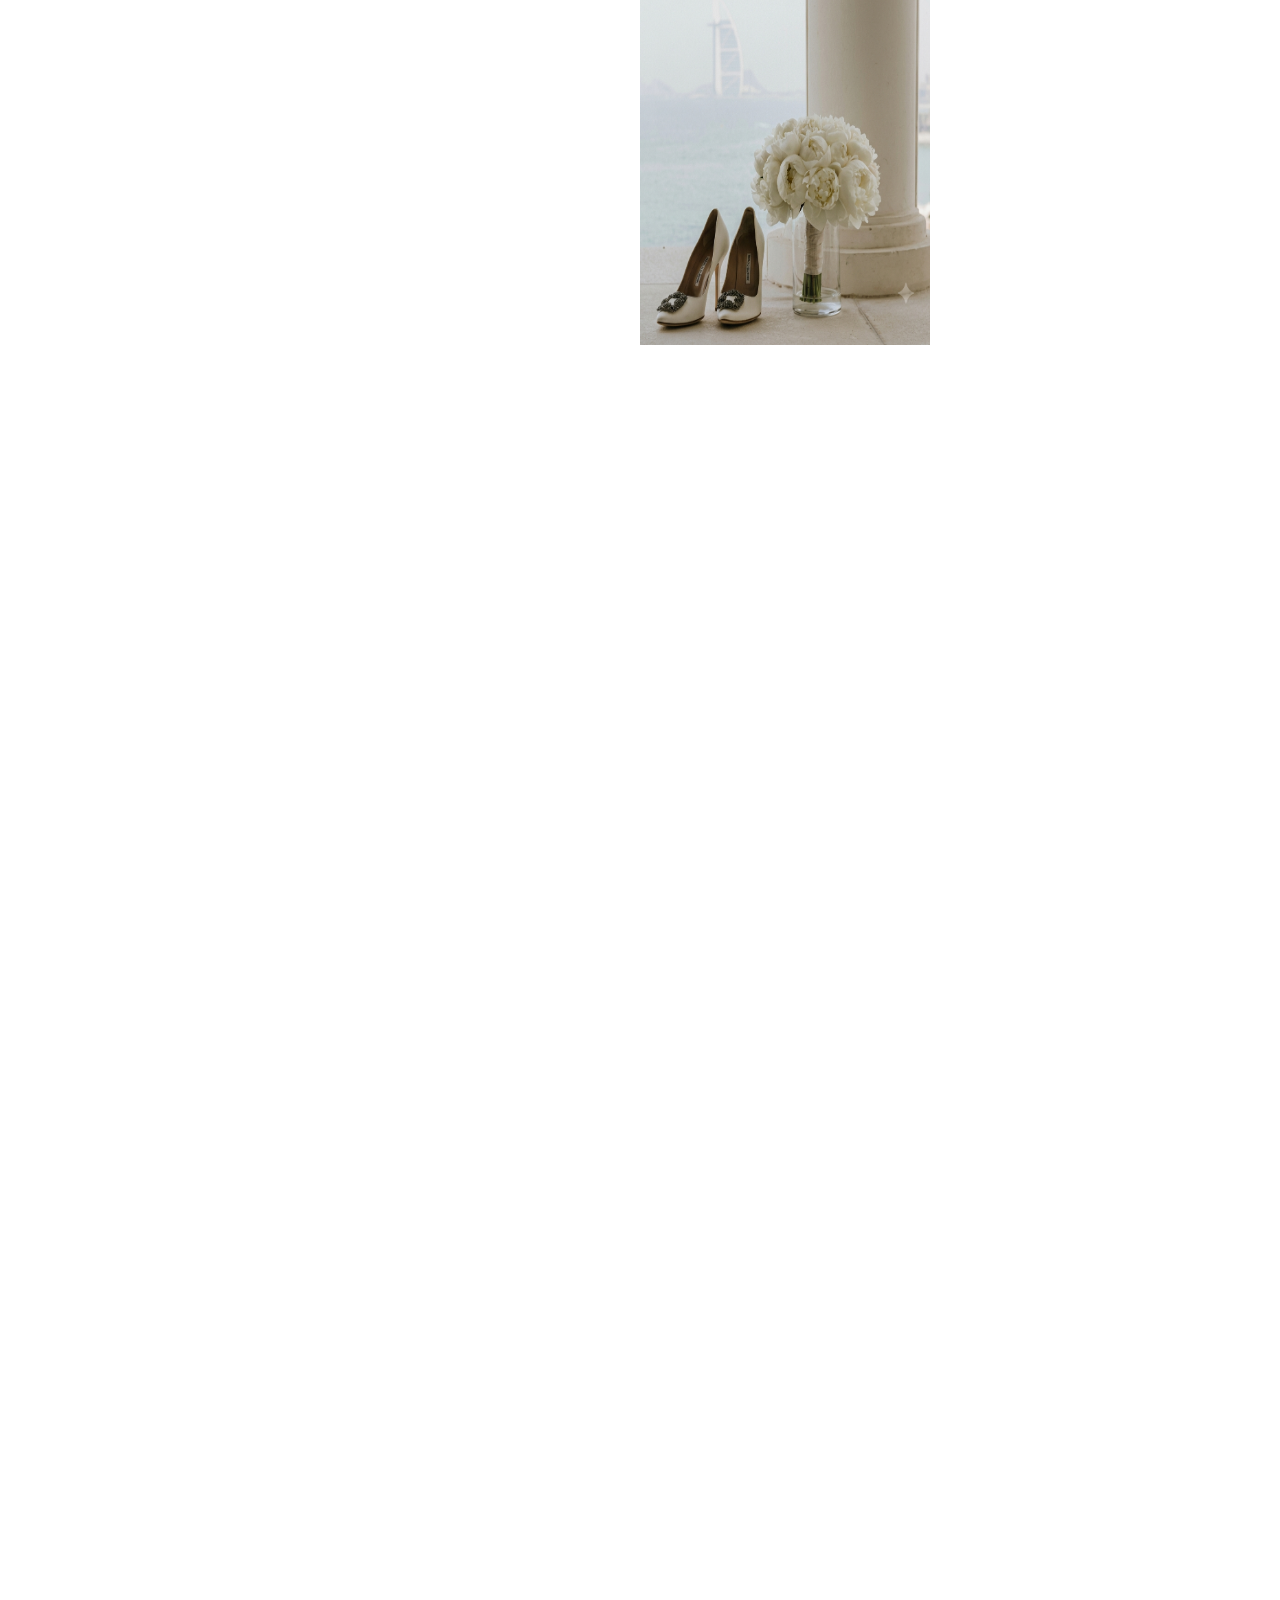
==== commit 4b41ba6c: "changed my index.html and style.css" ====
--- a/index.html
+++ b/index.html
@@ -183,14 +183,17 @@
             <div class="mobile-nav">
                 <img src="/event-logo.png" alt="">
                 <button class="menu-toggle" id="menuToggle" aria-label="Toggle navigation">
-                   <span class="line line-1"></span>
-                   <span class="line line-2"></span>
+                   <span class="ham-line ham-line-1"></span>
+                   <span class="ham-line ham-line-2"></span>
                 </button>
                 <nav class="nav-menu" id="navMenu"> <!-- Make sure there is NO 'active' class here -->
-                    <a href="#home">Home</a>
+                    <a href="index.html">Home</a>
                     <a href="weddings.html">Weddings</a>
+                    <a href="corporate.html">Corporate</a>
+                    <a href="destinations.html">Destinations</a>
+                    <a href="social-event.html">Social event</a>
+                    <a href="our-services.html">Our Services</a>
                     <a href="about-us.html">About Us</a>
-                    <a href="our-services.html">Our Services</a>
                     <a href="https://wa.me/2347062812735" target="_blank">Contact Us</a>
                 </nav>
             </div>
@@ -263,7 +266,9 @@
         </div>
         <div class="mobile-weddings">
             <h1>Weddings</h1>
-            <button class="wed-butt">more</button>
+            <a href="weddings.html">
+                <button class="wed-butt">more</button>
+            </a>
         </div>
         <div class="mobile-parent">
             <div class="mobile-first">
--- a/style.css
+++ b/style.css
@@ -1,4 +1,3 @@
-
 @import url('https://fonts.googleapis.com/css2?family=Corinthia:wght@400;700&family=DM+Sans:ital,opsz,wght@0,9..40,100..1000;1,9..40,100..1000&family=Inter:ital,opsz,wght@0,14..32,100..900;1,14..32,100..900&family=Lora:ital,wght@0,400..700;1,400..700&family=Roboto:ital,wght@0,100..900;1,100..900&display=swap');
 @import url('https://fonts.googleapis.com/css2?family=DM+Sans:ital,opsz,wght@0,9..40,100..1000;1,9..40,100..1000&family=Inter:ital,opsz,wght@0,14..32,100..900;1,14..32,100..900&family=Lora:ital,wght@0,400..700;1,400..700&display=swap');
 @import url('https://fonts.googleapis.com/css2?family=DM+Sans:ital,opsz,wght@0,9..40,100..1000;1,9..40,100..1000&family=Inter:ital,opsz,wght@0,14..32,100..900;1,14..32,100..900&family=Lora:ital,wght@0,400..700;1,400..700&family=Roboto:ital,wght@0,100..900;1,100..900&display=swap');
@@ -14,6 +13,8 @@
 
 html {
   scroll-behavior: smooth;
+  overflow-x: hidden;
+  width: 100%;
 }
 
 body {
@@ -807,7 +808,6 @@
     }
 
     .mobile {
-        padding-top: 500%;
         display: flex;
         align-items: center;
         justify-content: center;
@@ -821,14 +821,13 @@
         align-items: center;
         justify-content: center;
         flex-direction: column;
-        background-attachment: fixed;
+        background-attachment: scroll;
         background-repeat: no-repeat;
         background-position: center;
         background-size: cover;
         height: 800px;
         width: 100%;
         gap: 20px;
-        background-size: cover;
     }
     
    /* ==========================================================================
@@ -838,11 +837,15 @@
     display: flex;
     justify-content: space-between;
     align-items: center;
-    padding: 20px;
-    width: 100%;
+    position: fixed;
+    top: 0;
+    left: 0;
+    padding-left: 15px;
+    padding-right: 15px;
+    width: 100%;
+    height: 60px;
     background-color: #11111145; /* Dark theme match */
     color: #fff;
-    position: relative;
     z-index: 100;
     box-sizing: border-box;
 }
@@ -867,21 +870,22 @@
 /* ==========================================================================
    3. HAMBURGER LINES (Default Closed State - Parallel Lines)
    ========================================================================== */
-.line {
+.ham-line {
     display: block;
     width: 100%;
     height: 2px;
     background-color: #fff;
+    opacity: 1;
     transition: transform 0.3s ease, opacity 0.3s ease;
     transform-origin: center; /* Crucial for rotating cleanly from the middle */
 }
 
 /* Ensure lines start perfectly flat on page load */
-.line-1 {
+.ham-line-1 {
     transform: translateY(0) rotate(0deg);
 }
 
-.line-2 {
+.ham-line-2 {
     transform: translateY(0) rotate(0deg);
 }
 
@@ -889,12 +893,12 @@
    4. ACTIVE STATE (When clicked, form a clean "X")
    ========================================================================== */
 /* Move line 1 down to the middle and spin it 45 degrees */
-.menu-toggle.active .line-1 {
+.menu-toggle.active .ham-line-1 {
     transform: translateY(7px) rotate(45deg); 
 } 
 
 /* Move line 2 up to the middle and spin it -45 degrees */
-.menu-toggle.active .line-2 {
+.menu-toggle.active .ham-line-2 {
     transform: translateY(-7px) rotate(-45deg);
 }
 
@@ -997,13 +1001,15 @@
     }
 
     .mobile-flower {
-        width: 700px;
+        width: 100%;
+        max-width: 700px;
         height: 300px;
         object-fit: cover;
     }
 
     .mobile-hug {
-        width: 700px;
+        width: 100%;
+        max-width: 700px;
         height: 300px;
         object-fit: cover;
     }
@@ -1026,7 +1032,8 @@
     }
 
     .mobile-section p {
-        width: 500px;
+        width: 100%;
+        max-width: 500px;
         padding-top: 15px;
         font-family: "inter", sans-serif;
         font-size: 14px;
@@ -1092,7 +1099,8 @@
 }
 
 .mobile-black {
-    width: 670px;
+    width: 100%;
+    max-width: 670px;
     height: 300px;
     flex-shrink: 0;
 }
@@ -1140,7 +1148,8 @@
 }
 
 .mobile-dream p {
-    width: 620px;
+    width: 100%;
+    max-width: 620px;
     padding-top: 7px;
     padding-left: 9px;
     color: gray;    
@@ -1150,7 +1159,8 @@
     display: flex;
     width: 100%;
     flex-direction: column;
-    padding-left: 500px;
+    align-items: flex-end;
+    padding-right: 20px;
     padding-bottom: 30px;
 }
 
@@ -1162,9 +1172,12 @@
     display: flex;
     width: 100%;
     height: 150px;
-    gap: 500px;
+    justify-content: space-between;
+    align-items: center;
     padding-left: 30px;
+    padding-right: 30px;
     padding-top: 30px;
+    box-sizing: border-box;
 }
 
 .wed-butt {
@@ -1179,17 +1192,17 @@
 .mobile-parent {
     display: flex;
     flex-direction: column;
-    gap: 20px;
+    gap: 15px;
 }
 
 .mobile-first {
     display: flex;
-    gap: 20px;
+    gap: 15px;
 }
 
 .mobile-first img {
-    width: 300px;
-    height: 320px;
+    width: 280px;
+    height: 300px;
     border-radius: 24px;
     object-fit: cover;
 }
@@ -1200,8 +1213,8 @@
 }
 
 .mobile-second img {
-    width: 300px;
-    height: 320px;
+    width: 280px;
+    height: 300px;
     border-radius: 24px;
     object-fit: cover;  
 }
@@ -1225,10 +1238,12 @@
 .logos {
      display: flex;
      align-items: center;
-  gap: 20px; /* Space between images */
+  gap: 10px; /* Space between images */
   /* Adjust '30s' to make the scroll faster or slower */
-  animation: scrollContinuous 60s linear infinite; 
-}
+  animation: scrollContinuous 30s linear infinite; 
+}
+
+
 
 .logos img {
     width: 150px;
@@ -1283,23 +1298,19 @@
 
 
 @media screen and (max-width: 450px) {
-    .mobile {
-        padding-top: 3700px;
-    }
 
      .mobile-header {
         display: flex;
         align-items: center;
         justify-content: center;
         flex-direction: column;
-        background-attachment: fixed;
+        background-attachment: scroll;
         background-repeat: no-repeat;
         background-position: center;
         background-size: cover;
         height: 800px;
-        width: 450px;
+        width: 100%;
         gap: 20px;
-        background-size: cover;
     }
 
     .mobile-header h1 {
@@ -1344,8 +1355,12 @@
         width: 400px;
     }
 
+    .mobile-section{
+        width: 100%;
+    }
+
     .mobile-section p {
-        width: 400px;
+        width: 350px;
     }
 
     .mobile-black {
@@ -1358,7 +1373,7 @@
     }
 
     .mobile-dream p {
-        width: 400px;
+        width: 360px;
     }
 
     .mobile-star {
@@ -1366,18 +1381,23 @@
     }
 
     .mobile-weddings {
-        gap: 200px;
         padding-top: 55px;
+    }
+
+    .mobile-parent {
+        width: 100%;
+        padding-left: 40px;
+        box-sizing: border-box;
+    }
+
+    .mobile-first {
+        width: 100%;
         padding-left: 20px;
-    }
-
-    .mobile-first {
-        width: 450px;
-        padding-left: 20px;
+        box-sizing: border-box;
     }
 
     .mobile-first img {
-        width: 200px;
+        width: 150px;
     }
 
     .mobile-second {
@@ -1385,7 +1405,7 @@
     }
 
     .mobile-second img {
-        width: 200px;
+        width: 150px;
     }
 
 
@@ -1405,12 +1425,12 @@
         align-items: center;
         justify-content: center;
         flex-direction: column;
-        background-attachment: fixed;
+        background-attachment: scroll;
         background-repeat: no-repeat;
         background-position: center;
         background-size: cover;
         height: 800px;
-        width: 320px;
+        width: 100%;
         gap: 20px;
         padding-bottom: 30px;
         
@@ -1432,12 +1452,12 @@
     }
 
     .mobile-header h1 {
-        width: 320px;
+        width: 100%;
     }
 
     .marquee-container {
         padding-bottom: 390px;
-        width: 320px;
+        width: 100%;
     }
 
     .mobile-about {
@@ -1481,7 +1501,6 @@
 
     .mobile-weddings {
         padding-bottom: 20px;
-        gap: 90px;
     }
 
     .mobile-parent {
@@ -1490,12 +1509,12 @@
     }
 
     .mobile-first {
-        width: 320px;
-        gap: 15px;
+        width: 100%;
+        gap: 10px;
     }
 
     .mobile-second {
-        gap: 15px;
+        gap: 10px;
     }
 
     .logo-show {
@@ -1505,16 +1524,11 @@
 
 
     .mobile-first img {
-        width: 135px;
+        width: 100px;
     }
 
     .mobile-second img {
-        width: 135px;
-    }
-
-}
-
-
-
-
-
+        width: 100px;
+    }
+
+}
